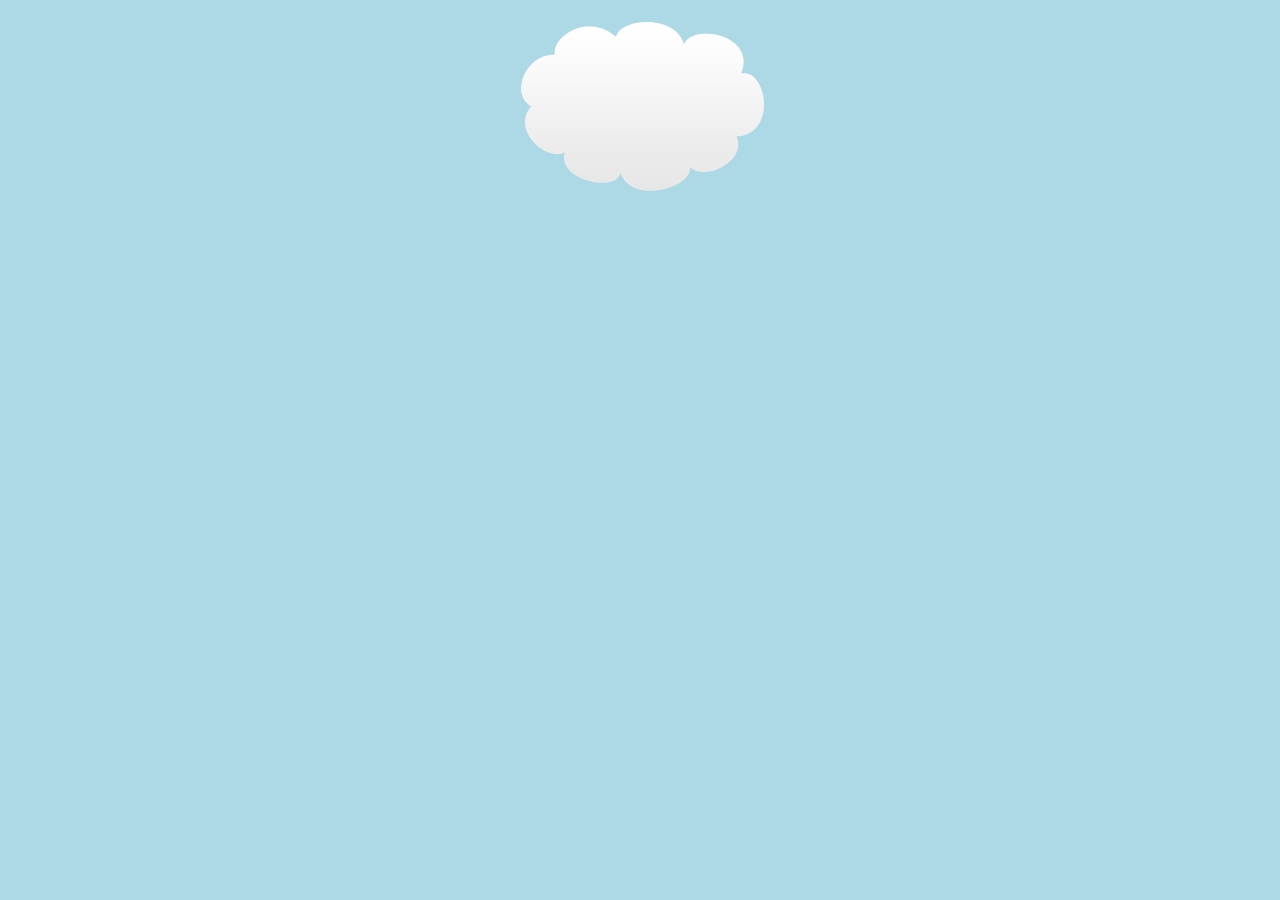
==== Mario/index.html @ 8bdef002 "Started working on Mario example" ====
<!DOCTYPE html>
<head>
  <title>Mario Kart Animations</title>
  <link href="style.css" rel="stylesheet" type="text/css">
</head>
<body>
  <div class="sky">
    <img src="img/cloud.png">
  </div>
  <div class="grass"></div>
  <div class="road">
    <div class="lines"></div>
  </div>
</body>
---- Mario/style.css ----
/*// BASE STYLES //*/
body{
  background: lightblue;
  text-align: center;
}


.wrapper{
  width: 100%;
  padding: 20px;
  box-sizing: border-box;
}

img{
  transform: ;
}

/*// ELEMENTS TO ANIMATE //*/



/*// KEYFRAMES //*/
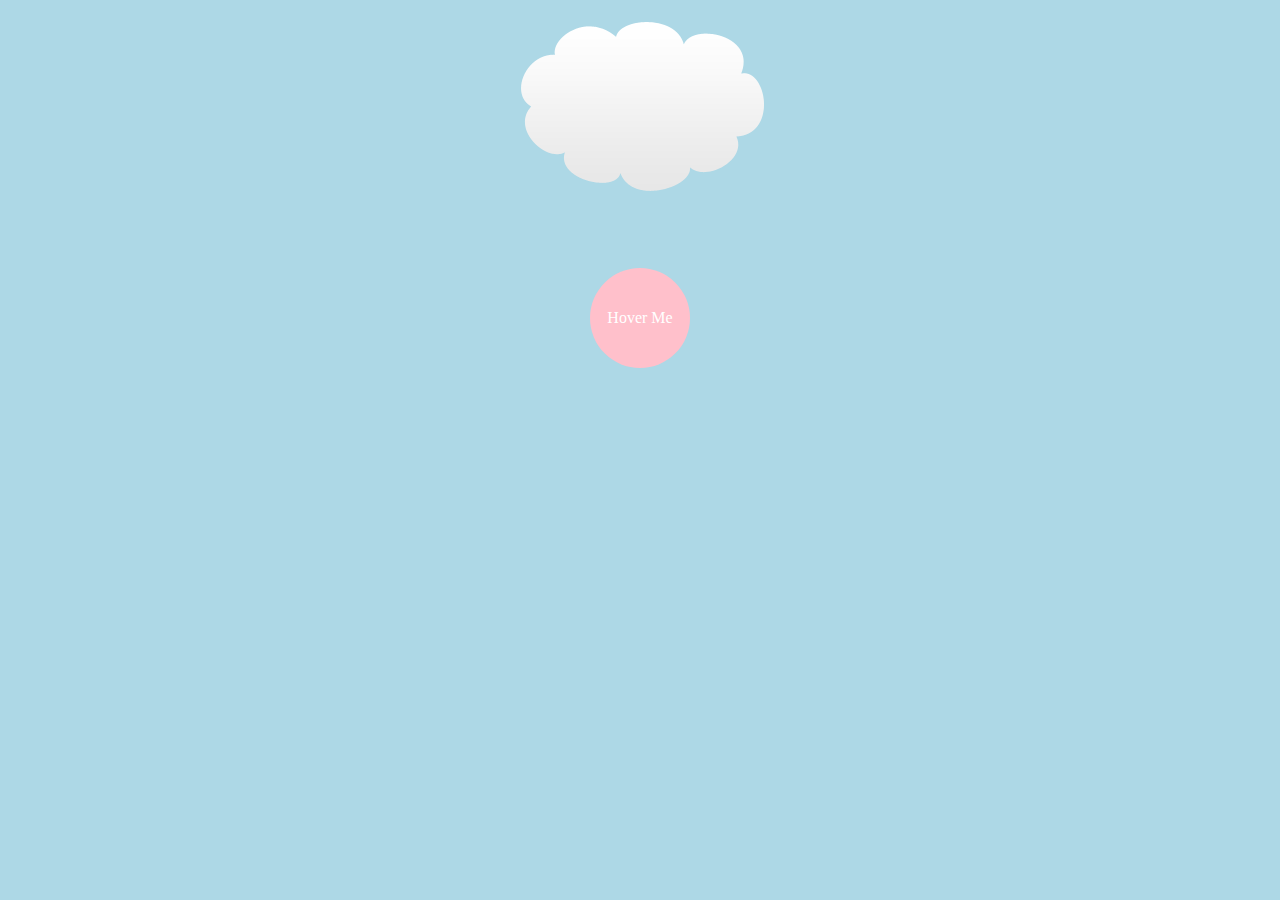
==== commit e18ffda2: "Lesson 3" ====
--- a/Mario/index.html
+++ b/Mario/index.html
@@ -6,6 +6,7 @@
 <body>
   <div class="sky">
     <img src="img/cloud.png">
+    <div class="circle">Hover Me</div>
   </div>
   <div class="grass"></div>
   <div class="road">
--- a/Mario/style.css
+++ b/Mario/style.css
@@ -1,29 +1,35 @@
 /*// BASE STYLES //*/
-body{
+body {
   background: lightblue;
   text-align: center;
 }
 
-
-.wrapper{
+.wrapper {
   width: 100%;
   padding: 20px;
   box-sizing: border-box;
 }
 
-img{
-  transform: ;
+img {
 }
 
+.circle {
+  width: 100px;
+  padding: 50px 0;
+  line-height: 0;
+  background: pink;
+  margin: 60px auto;
+  border-radius: 50%;
+  color: white;
+  cursor: pointer;
+  transition: background 1s, transform 0.3s 0.3s ease;
+}
+
+
+.circle:hover{
+  background: salmon;
+  transform: rotate(360deg);
+}
 /*// ELEMENTS TO ANIMATE //*/
 
-
-
 /*// KEYFRAMES //*/
-
-
-
-
-
-
-
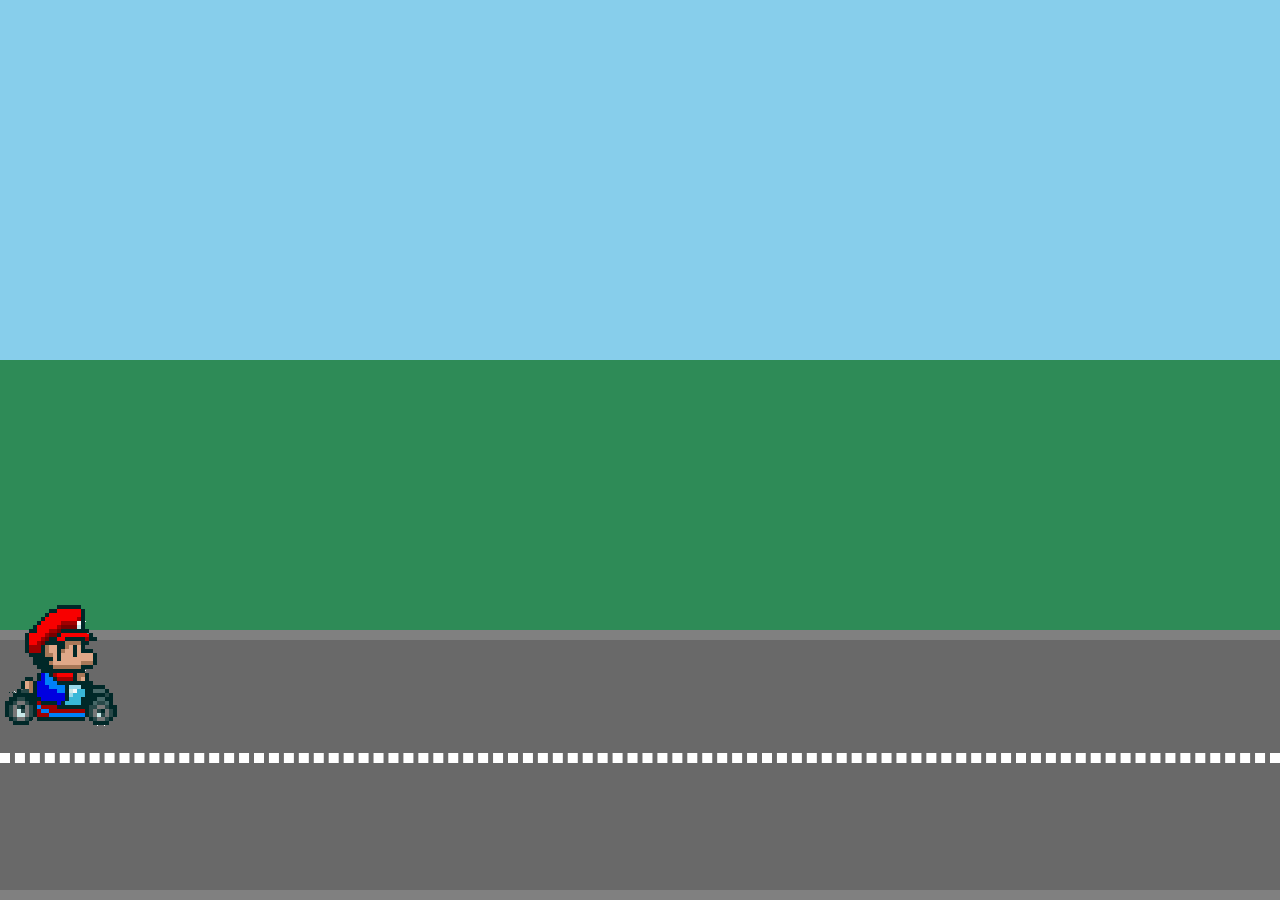
==== commit d01ee55d: "Lesson 4" ====
--- a/Mario/index.html
+++ b/Mario/index.html
@@ -5,11 +5,12 @@
 </head>
 <body>
   <div class="sky">
-    <img src="img/cloud.png">
-    <div class="circle">Hover Me</div>
+
+  
   </div>
   <div class="grass"></div>
   <div class="road">
     <div class="lines"></div>
+    <img class="mario" src="img/mario.png">
   </div>
 </body>--- a/Mario/style.css
+++ b/Mario/style.css
@@ -1,7 +1,41 @@
 /*// BASE STYLES //*/
-body {
-  background: lightblue;
-  text-align: center;
+html, body {
+ height: 100%;
+ width: 100%;
+ overflow: hidden;
+ margin: 0;
+}
+
+.sky, .gradd, .road{
+  position: relative;
+}
+
+.sky{
+  height: 40%;
+  background: skyblue;
+}
+
+.grass{
+  height: 30%;
+  background: seagreen;
+}
+
+.road{
+  height: 30%;
+  background: dimgray;
+  box-sizing: border-box;
+  border-top: 10px solid grey;
+  border-bottom: 10px solid grey;
+  width: 100%;
+}
+
+.lines{
+  box-sizing: border-box;
+  border: 5px dashed #fff;
+  height: 0px;
+  width: 100%;
+  position: absolute;
+  top: 45%;
 }
 
 .wrapper {
@@ -10,26 +44,20 @@
   box-sizing: border-box;
 }
 
-img {
+
+/*// ELEMENTS TO ANIMATE //*/
+
+.mario{
+  position: absolute;
+  top: -40px;
+  left: 0px;
+  animation-name: drive;
+  animation-duration: 3s;
 }
 
-.circle {
-  width: 100px;
-  padding: 50px 0;
-  line-height: 0;
-  background: pink;
-  margin: 60px auto;
-  border-radius: 50%;
-  color: white;
-  cursor: pointer;
-  transition: background 1s, transform 0.3s 0.3s ease;
+/*// KEYFRAMES //*/
+
+@keyframes drive{
+from{  transform:  translateX(0);}
+to{ transform: translateX(700px);}
 }
-
-
-.circle:hover{
-  background: salmon;
-  transform: rotate(360deg);
-}
-/*// ELEMENTS TO ANIMATE //*/
-
-/*// KEYFRAMES //*/
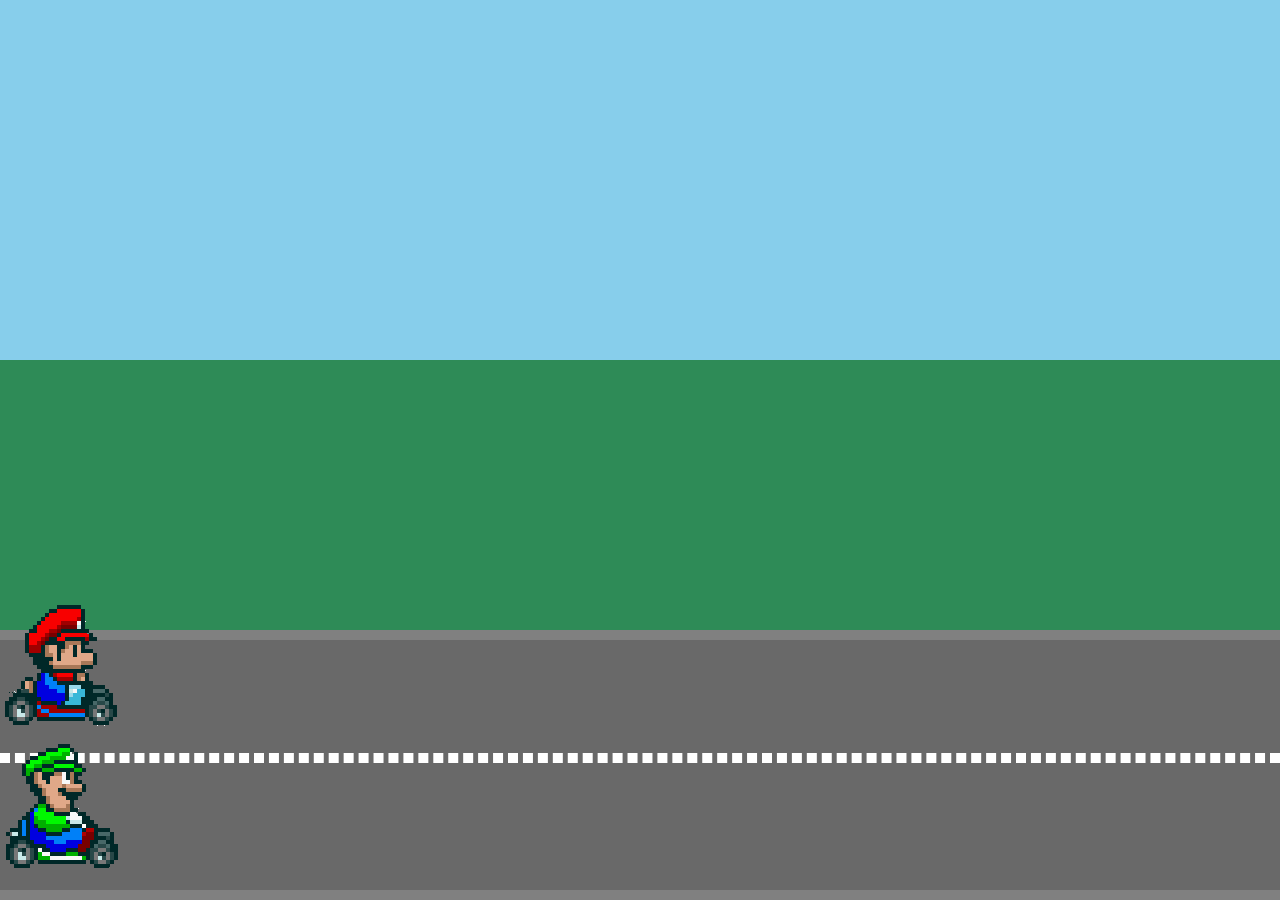
==== commit 54994d61: "Lesson 7" ====
--- a/Mario/index.html
+++ b/Mario/index.html
@@ -12,5 +12,6 @@
   <div class="road">
     <div class="lines"></div>
     <img class="mario" src="img/mario.png">
+    <img class="luigi" src="img/luigi.png">
   </div>
 </body>--- a/Mario/style.css
+++ b/Mario/style.css
@@ -53,11 +53,25 @@
   left: 0px;
   animation-name: drive;
   animation-duration: 3s;
+  animation-fill-mode: both;
+  animation-iteration-count: infinite; 
+ 
+}
+
+.luigi{
+  position: absolute;
+  top: 100px;
+  left: 0;
+  animation-name: drive;
+  animation-duration: 5s;
+  animation-fill-mode: both;
+  animation-iteration-count: infinite;
+  animation-direction: reverse;
 }
 
 /*// KEYFRAMES //*/
 
 @keyframes drive{
-from{  transform:  translateX(0);}
-to{ transform: translateX(700px);}
+from{  transform:  translateX(-200px);}
+to{ transform: translateX(1000px);}
 }
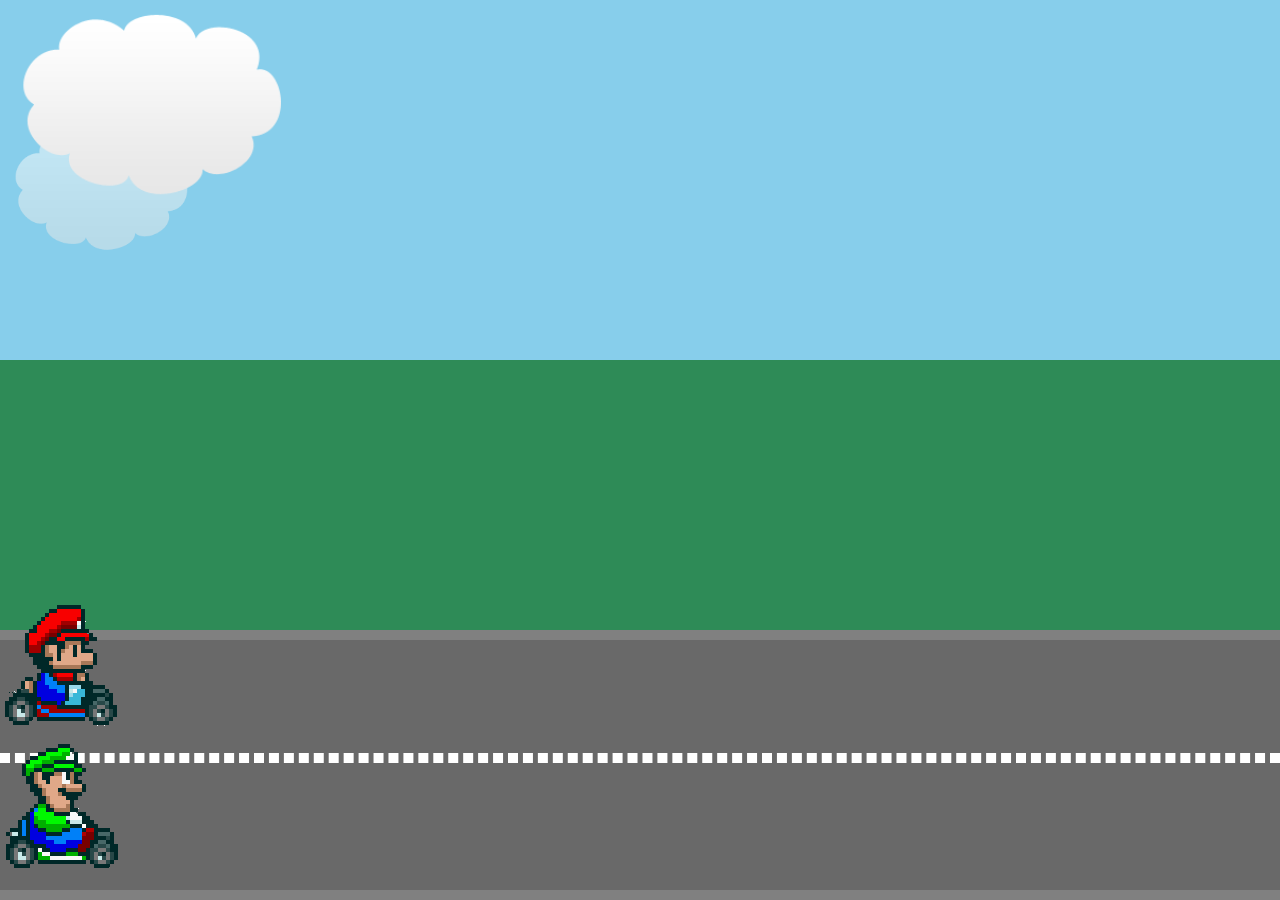
==== commit d8243d5f: "Lesson 9" ====
--- a/Mario/index.html
+++ b/Mario/index.html
@@ -5,8 +5,8 @@
 </head>
 <body>
   <div class="sky">
-
-  
+<img class="cloud" src="img/cloud.png">
+<img class="cloud" src="img/cloud.png">
   </div>
   <div class="grass"></div>
   <div class="road">
--- a/Mario/style.css
+++ b/Mario/style.css
@@ -55,7 +55,7 @@
   animation-duration: 3s;
   animation-fill-mode: both;
   animation-iteration-count: infinite; 
- 
+  animation-timing-function: ease-in-out;
 }
 
 .luigi{
@@ -67,11 +67,35 @@
   animation-fill-mode: both;
   animation-iteration-count: infinite;
   animation-direction: reverse;
+  animation-timing-function: ease-in-out;
+  
+}
+
+.cloud{
+  position: absolute;
+}
+
+.cloud:nth-child(1){
+  width: 200px;
+  top: 120px;
+  opacity: 0.5;
+  animation: wind 80s linear infinite reverse;
+}
+
+.cloud:nth-child(2){
+  width: 300px;
+  top:0;  
+  animation: wind 50s linear infinite reverse;
 }
 
 /*// KEYFRAMES //*/
 
 @keyframes drive{
-from{  transform:  translateX(-200px);}
-to{ transform: translateX(1000px);}
+from{  transform:  translateX(-20vw);}
+to{ transform: translateX(100vw);}
 }
+
+@keyframes wind{
+  from{left: -300px}
+  to{left: 100%}
+}
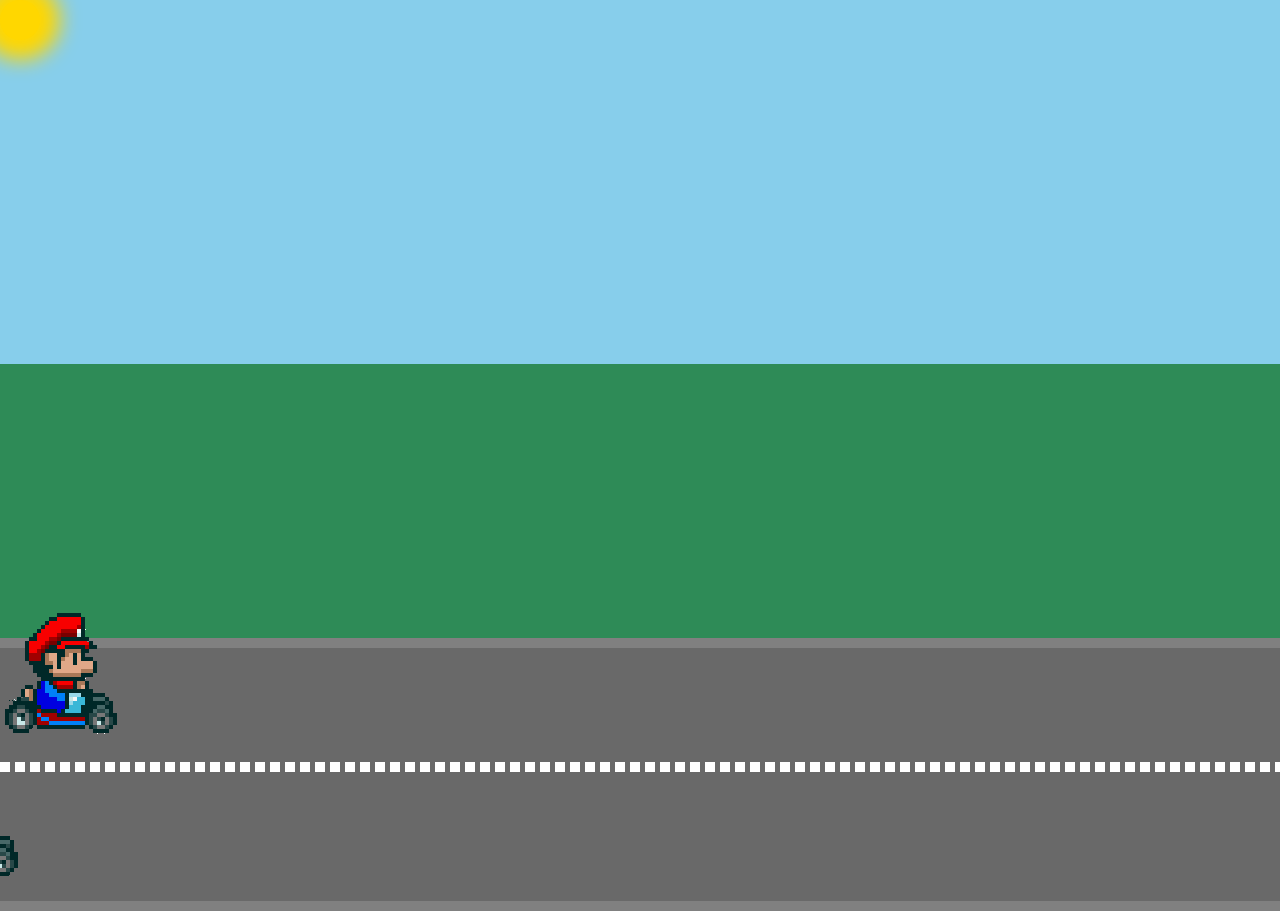
==== commit adcc17f4: "Played around a bit with the mario example" ====
--- a/Mario/index.html
+++ b/Mario/index.html
@@ -4,14 +4,30 @@
   <link href="style.css" rel="stylesheet" type="text/css">
 </head>
 <body>
+  <div class="night"> </div>
   <div class="sky">
 <img class="cloud" src="img/cloud.png">
 <img class="cloud" src="img/cloud.png">
+<div class="sun"></div>
+<img class="flower" src="img/flower.png">
+<img class="flower" src="img/flower.png">
   </div>
-  <div class="grass"></div>
+  <div class="grass">
+    <img class="tree" src="img/tree.png">
+    <img class="tree" src="img/tree.png">
+    <img class="tree2" src="img/tree2.png">
+    <img class="tree2" src="img/tree2.png"> 
+    <img class="tree3" src="img/tree3.png">
+    <img class="tree3" src="img/tree3.png">
+    <img class="tree3" src="img/tree3.png">
+  </div>
   <div class="road">
+    <img class="banana" src="img/banana.png">
+    <img class="banana" src="img/banana.png">
     <div class="lines"></div>
-    <img class="mario" src="img/mario.png">
+    <img class="mario" src="img/mario.png">   
     <img class="luigi" src="img/luigi.png">
+   
   </div>
+
 </body>--- a/Mario/style.css
+++ b/Mario/style.css
@@ -1,26 +1,38 @@
 /*// BASE STYLES //*/
-html, body {
- height: 100%;
- width: 100%;
- overflow: hidden;
- margin: 0;
-}
-
-.sky, .gradd, .road{
+html,
+body {  
+  height: 100%;
+  max-height: 911px;
+  min-height: 911px;
+  width: 100%;
+  overflow-x: hidden;
+  margin: 0;
+
+}
+html{
+  background-color: seagreen;
+}
+
+.sky,
+.gradd,
+.road {
   position: relative;
 }
 
-.sky{
+.sky {
   height: 40%;
   background: skyblue;
-}
-
-.grass{
+  z-index: -2;
+}
+
+.grass {
   height: 30%;
   background: seagreen;
-}
-
-.road{
+  box-sizing: border-box;
+  width: 100%;
+}
+
+.road {
   height: 30%;
   background: dimgray;
   box-sizing: border-box;
@@ -29,13 +41,14 @@
   width: 100%;
 }
 
-.lines{
+.lines {
   box-sizing: border-box;
   border: 5px dashed #fff;
   height: 0px;
-  width: 100%;
+  width: 200%;
   position: absolute;
   top: 45%;
+  animation: line 3s 1s ease-in infinite, line 3s 4s linear infinite;
 }
 
 .wrapper {
@@ -44,58 +57,335 @@
   box-sizing: border-box;
 }
 
-
+.night{ 
+  position: absolute;
+  z-index: 10;
+  width: 100%;
+  height: 100%;
+  
+  animation: night 20s 0s linear infinite;
+}
 /*// ELEMENTS TO ANIMATE //*/
-
-.mario{
+.sun {
+  position: absolute;
+  width: 40px;
+  height: 40px;
+  border-radius: 50%;
+  background-color: gold;
+  box-shadow:0px 0px 20px 20px gold;
+  animation: sun 20s 0s linear infinite;
+  z-index: -1;
+}
+.mario {
   position: absolute;
   top: -40px;
   left: 0px;
-  animation-name: drive;
-  animation-duration: 3s;
-  animation-fill-mode: both;
-  animation-iteration-count: infinite; 
-  animation-timing-function: ease-in-out;
-}
-
-.luigi{
+  z-index: 9;
+  animation: drive 3s both ease-in-out, jumpMario 10s 5s ease infinite;
+}
+
+.luigi {
   position: absolute;
   top: 100px;
-  left: 0;
-  animation-name: drive;
-  animation-duration: 5s;
-  animation-fill-mode: both;
-  animation-iteration-count: infinite;
-  animation-direction: reverse;
-  animation-timing-function: ease-in-out;
-  
-}
-
-.cloud{
-  position: absolute;
-}
-
-.cloud:nth-child(1){
+  left: -100px;
+  z-index: 9;
+  animation: drive 3s both ease-in-out, jumpLuigi 9s 7s ease infinite;
+}
+
+.cloud {
+  position: absolute;
+}
+
+.cloud:nth-child(1) {
+  left: -200px;
   width: 200px;
   top: 120px;
   opacity: 0.5;
-  animation: wind 80s linear infinite reverse;
-}
-
-.cloud:nth-child(2){
+  animation: wind 15s 3s linear infinite reverse;
+  z-index: 1;
+}
+
+.cloud:nth-child(2) {
+  left: -300px;
   width: 300px;
-  top:0;  
-  animation: wind 50s linear infinite reverse;
+  top: 0;
+  animation: wind 9s 2s linear infinite reverse;
+  z-index: 2;
+}
+
+.tree {
+  position: absolute;
+}
+
+.tree:nth-child(1) {
+  left: -105px;
+  width: 105px;
+  top: 290px;
+  z-index: 1;
+  animation: tree 6s 3s linear infinite reverse;
+}
+
+.tree:nth-child(2) {
+  width: 170px;
+  left: 100%;
+  top: 350px;
+  z-index: 5;
+  left: -170px;
+  animation: tree 5s 2s linear infinite reverse;
+}
+
+.tree2:nth-child(3){
+  position: absolute;
+  left: 100%;
+  z-index: 2;
+  top:310px;
+  width: 100px;
+  animation: tree 5.8s 5s linear infinite reverse;
+}
+
+
+.tree2:nth-child(4){
+  position: absolute;
+  left: 100%;
+  z-index: 6;
+  top:420px;
+  width: 170px;
+  animation: tree 4.8s 4.2s linear infinite reverse;
+}
+
+.tree3:nth-child(5){
+  position: absolute;
+  left: 100%;
+  z-index: 7;
+  top:390px;
+  width: 170px;
+  animation: rareTree 48s 1.2s linear infinite reverse;
+}
+
+.tree3:nth-child(6){
+  position: absolute;
+  left: 100%;
+  z-index: 4;
+  top:370px;
+  width: 80px;
+  height: 100px;
+  animation: rareTree 59.5s 32s linear infinite reverse;
+}
+
+.tree3:nth-child(7){
+  position: absolute;
+  left: 100%;
+  z-index: 5;
+  top:360px;
+  width: 130px;
+  animation: semiRareTree 15s 6.5s linear infinite reverse;
+}
+
+
+.flower:nth-child(4){
+  position: absolute;
+  left: 100%;
+  z-index: 4;
+  top:86%;
+  transform-origin: top;
+  width: 70px;
+  animation: tree 6s 4s linear infinite reverse;
+}
+
+.flower:nth-child(5){
+  position: absolute;
+  left: 100%;
+  z-index: 4;
+  top:86%;
+  width: 70px;
+  animation: tree 6s 1s linear infinite reverse;
+}
+
+.banana{  
+  position: absolute;
+  width: 90px;
+}
+
+.banana:nth-child(1){  
+  top: 40px;
+  left: 100%;
+  animation: banana 10s 5s linear infinite;
+}
+.banana:nth-child(2){  
+  top: 180px;
+  left: 100%;
+  animation: banana 9s 7s linear infinite;
 }
 
 /*// KEYFRAMES //*/
-
-@keyframes drive{
-from{  transform:  translateX(-20vw);}
-to{ transform: translateX(100vw);}
-}
-
-@keyframes wind{
-  from{left: -300px}
-  to{left: 100%}
-}
+@keyframes night {
+  0%{background-color: rgba(0,0,0,0.8);}
+  12%{background-color: rgba(0,0,0,0.8);}
+  15%{background-color: rgba(0,0,0,0.5);}
+  20%{background-color: rgba(0,0,0,0.1);}
+  50%{background-color: rgba(0,0,0,0);}
+  80%{background-color: rgba(0,0,0,0.1);}
+  87%{background-color: rgba(0,0,0,0.5);}
+  90%{background-color: rgba(0,0,0,0.8);}
+  100%{background-color: rgba(0,0,0,0.8);}  
+}
+
+@keyframes drive {
+  from {
+    transform: translateX(-200px);
+  }
+  to {
+    transform: translateX(50vw);
+  }
+}
+
+@keyframes banana {
+  0%{left: 100%;}
+  5%{left: 50%;}
+  10%{left: -100px}
+  100%{left: -100px}
+}
+
+@keyframes jumpMario {
+  0% {
+    top: -40px;
+  }
+  3% {
+    top: -40px;
+  }
+  5% {
+    top: -100px;
+  }
+  10% {
+    top: -40px;
+  }
+  100% {
+    top: -40px;
+  }
+}
+
+@keyframes jumpLuigi {
+  0% {
+    top: 100px;
+  }
+  3.5% {
+    top: 100px;
+  }
+  5.5% {
+    top: 40px;
+  }
+  10% {
+    top: 100px;
+  }
+  100% {
+    top: 100px;
+  }
+}
+
+@keyframes wind {
+  from {
+    left: -300px;
+  }
+  to {
+    left: 100%;
+  }
+}
+
+@keyframes tree {
+  from {
+    left: -200px;
+  }
+  to {
+    left: 100%;
+  }
+}
+
+@keyframes rareTree {
+  0% {
+    left: -200px;
+  }
+  10% {
+    left: 100%;
+  }
+  100%{
+left: 100%;
+  }
+}
+
+@keyframes semiRareTree {
+  0% {
+    left: -200px;
+  }
+  33% {
+    left: 100%;
+  }
+  100%{
+left: 100%;
+  }
+}
+
+@keyframes line {
+  from {
+    left: 0;
+  }
+  to {
+    left: -100%;
+  }
+}
+
+@keyframes sun {
+  0% {
+    width: 65px;
+    height: 65px;
+    left: 100%;
+    top: 130%;
+    background-color: rgb(255, 72, 0);
+    box-shadow: 0px 0px 15px 60px rgb(255, 72, 0);
+  }
+ 10% {
+    width: 65px;
+    height: 65px;
+    left: 100%;
+    top: 130%;
+    background-color: rgb(255, 72, 0);
+    box-shadow: 0px 0px 15px 60px rgb(255, 72, 0);
+  }
+  25% {
+    left: 80%;
+    top: 15%; 
+    background-color: rgb(255, 208, 0);
+    width: 45px;
+    height: 45px;
+    box-shadow: 0px 0px 15px 20px rgb(255, 208, 0);
+  }
+  50% {
+    left: 50%;
+    top: 10%;
+    background-color: gold;
+    box-shadow: 0px 0px 20px 20px gold;
+  }
+  75% {
+    left: 30%;
+    top: 15%; 
+    background-color: rgb(255, 208, 0);
+    width: 45px;
+    height: 45px;
+    box-shadow: 0px 0px 15px 20px rgb(255, 208, 0);
+  }
+  90% {
+    width: 65px;
+    height: 65px;
+    left: 0px;
+    top: 130%;
+    background-color: rgb(255, 72, 0);
+    box-shadow: 0px 0px 15px 60px rgb(255, 72, 0);
+  }
+  100% {
+    width: 65px;
+    height: 65px;
+    left: 0px;
+    top: 130%;
+    background-color: rgb(255, 72, 0);
+    box-shadow: 0px 0px 15px 60px rgb(255, 72, 0);
+  }
+}
